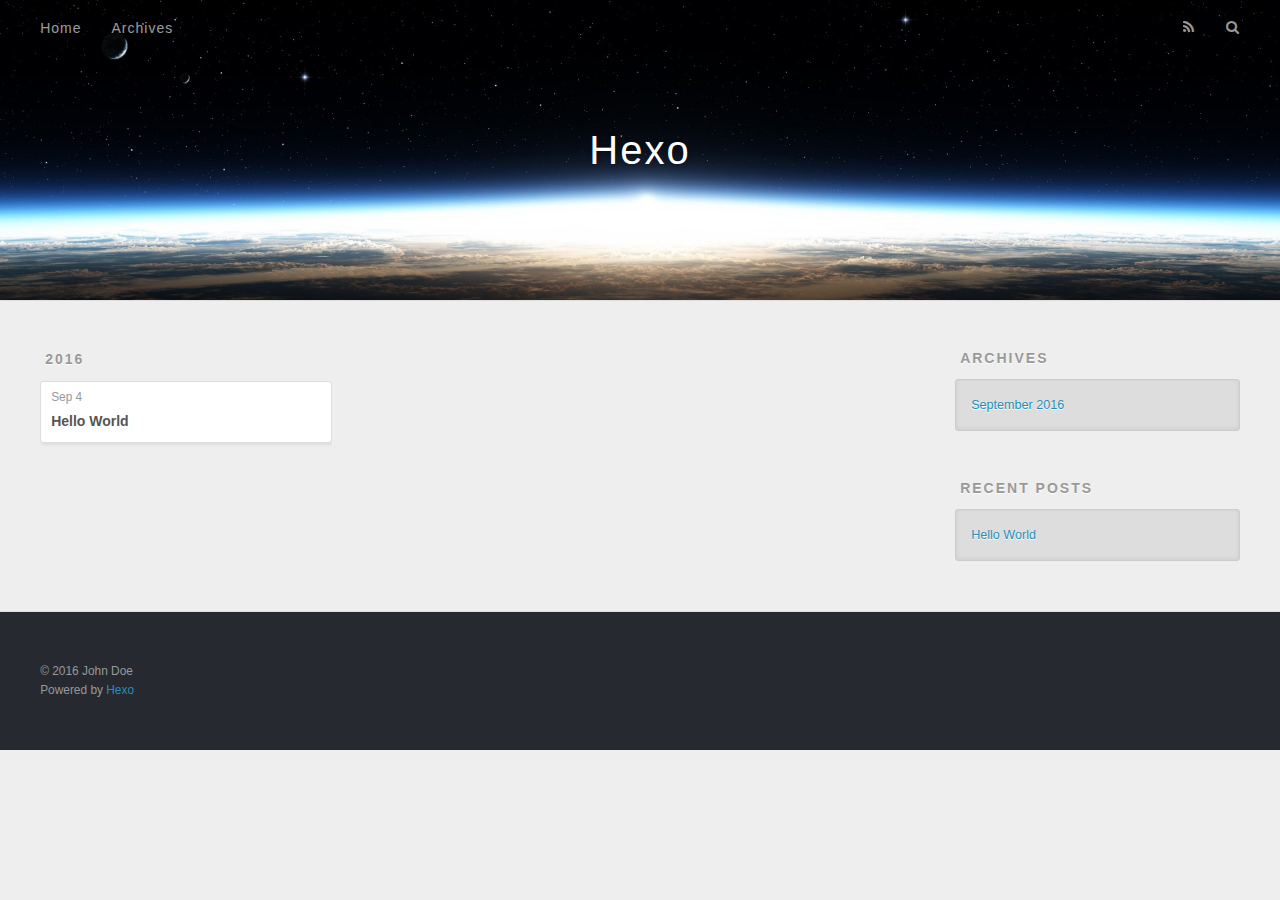
==== archives/index.html @ c8ca88b3 "Site updated: 2016-09-04 13:18:20" ====
<!DOCTYPE html>
<html>
<head>
  <meta charset="utf-8">
  
  <title>Archives | Hexo</title>
  <meta name="viewport" content="width=device-width, initial-scale=1, maximum-scale=1">
  <meta property="og:type" content="website">
<meta property="og:title" content="Hexo">
<meta property="og:url" content="http://yoursite.com/archives/index.html">
<meta property="og:site_name" content="Hexo">
<meta name="twitter:card" content="summary">
<meta name="twitter:title" content="Hexo">
  
    <link rel="alternate" href="/atom.xml" title="Hexo" type="application/atom+xml">
  
  
    <link rel="icon" href="/favicon.png">
  
  
    <link href="//fonts.googleapis.com/css?family=Source+Code+Pro" rel="stylesheet" type="text/css">
  
  <link rel="stylesheet" href="/css/style.css">
  

</head>

<body>
  <div id="container">
    <div id="wrap">
      <header id="header">
  <div id="banner"></div>
  <div id="header-outer" class="outer">
    <div id="header-title" class="inner">
      <h1 id="logo-wrap">
        <a href="/" id="logo">Hexo</a>
      </h1>
      
    </div>
    <div id="header-inner" class="inner">
      <nav id="main-nav">
        <a id="main-nav-toggle" class="nav-icon"></a>
        
          <a class="main-nav-link" href="/">Home</a>
        
          <a class="main-nav-link" href="/archives">Archives</a>
        
      </nav>
      <nav id="sub-nav">
        
          <a id="nav-rss-link" class="nav-icon" href="/atom.xml" title="RSS Feed"></a>
        
        <a id="nav-search-btn" class="nav-icon" title="Search"></a>
      </nav>
      <div id="search-form-wrap">
        <form action="//google.com/search" method="get" accept-charset="UTF-8" class="search-form"><input type="search" name="q" results="0" class="search-form-input" placeholder="Search"><button type="submit" class="search-form-submit">&#xF002;</button><input type="hidden" name="sitesearch" value="http://yoursite.com"></form>
      </div>
    </div>
  </div>
</header>
      <div class="outer">
        <section id="main">
  
  
    
    
      
      
      <section class="archives-wrap">
        <div class="archive-year-wrap">
          <a href="/archives/2016" class="archive-year">2016</a>
        </div>
        <div class="archives">
    
    <article class="archive-article archive-type-post">
  <div class="archive-article-inner">
    <header class="archive-article-header">
      <a href="/2016/09/04/hello-world/" class="archive-article-date">
  <time datetime="2016-09-04T05:14:56.037Z" itemprop="datePublished">Sep 4</time>
</a>
      
  
    <h1 itemprop="name">
      <a class="archive-article-title" href="/2016/09/04/hello-world/">Hello World</a>
    </h1>
  

    </header>
  </div>
</article>
  
  
    </div></section>
  

</section>
        
          <aside id="sidebar">
  
    

  
    

  
    
  
    
  <div class="widget-wrap">
    <h3 class="widget-title">Archives</h3>
    <div class="widget">
      <ul class="archive-list"><li class="archive-list-item"><a class="archive-list-link" href="/archives/2016/09/">September 2016</a></li></ul>
    </div>
  </div>


  
    
  <div class="widget-wrap">
    <h3 class="widget-title">Recent Posts</h3>
    <div class="widget">
      <ul>
        
          <li>
            <a href="/2016/09/04/hello-world/">Hello World</a>
          </li>
        
      </ul>
    </div>
  </div>

  
</aside>
        
      </div>
      <footer id="footer">
  
  <div class="outer">
    <div id="footer-info" class="inner">
      &copy; 2016 John Doe<br>
      Powered by <a href="http://hexo.io/" target="_blank">Hexo</a>
    </div>
  </div>
</footer>
    </div>
    <nav id="mobile-nav">
  
    <a href="/" class="mobile-nav-link">Home</a>
  
    <a href="/archives" class="mobile-nav-link">Archives</a>
  
</nav>
    

<script src="//ajax.googleapis.com/ajax/libs/jquery/2.0.3/jquery.min.js"></script>


  <link rel="stylesheet" href="/fancybox/jquery.fancybox.css">
  <script src="/fancybox/jquery.fancybox.pack.js"></script>


<script src="/js/script.js"></script>

  </div>
</body>
</html>
---- css/style.css ----
body {
  width: 100%;
}
body:before,
body:after {
  content: "";
  display: table;
}
body:after {
  clear: both;
}
html,
body,
div,
span,
applet,
object,
iframe,
h1,
h2,
h3,
h4,
h5,
h6,
p,
blockquote,
pre,
a,
abbr,
acronym,
address,
big,
cite,
code,
del,
dfn,
em,
img,
ins,
kbd,
q,
s,
samp,
small,
strike,
strong,
sub,
sup,
tt,
var,
dl,
dt,
dd,
ol,
ul,
li,
fieldset,
form,
label,
legend,
table,
caption,
tbody,
tfoot,
thead,
tr,
th,
td {
  margin: 0;
  padding: 0;
  border: 0;
  outline: 0;
  font-weight: inherit;
  font-style: inherit;
  font-family: inherit;
  font-size: 100%;
  vertical-align: baseline;
}
body {
  line-height: 1;
  color: #000;
  background: #fff;
}
ol,
ul {
  list-style: none;
}
table {
  border-collapse: separate;
  border-spacing: 0;
  vertical-align: middle;
}
caption,
th,
td {
  text-align: left;
  font-weight: normal;
  vertical-align: middle;
}
a img {
  border: none;
}
input,
button {
  margin: 0;
  padding: 0;
}
input::-moz-focus-inner,
button::-moz-focus-inner {
  border: 0;
  padding: 0;
}
@font-face {
  font-family: FontAwesome;
  font-style: normal;
  font-weight: normal;
  src: url("fonts/fontawesome-webfont.eot?v=#4.0.3");
  src: url("fonts/fontawesome-webfont.eot?#iefix&v=#4.0.3") format("embedded-opentype"), url("fonts/fontawesome-webfont.woff?v=#4.0.3") format("woff"), url("fonts/fontawesome-webfont.ttf?v=#4.0.3") format("truetype"), url("fonts/fontawesome-webfont.svg#fontawesomeregular?v=#4.0.3") format("svg");
}
html,
body,
#container {
  height: 100%;
}
body {
  background: #eee;
  font: 14px "Helvetica Neue", Helvetica, Arial, sans-serif;
  -webkit-text-size-adjust: 100%;
}
.outer {
  max-width: 1220px;
  margin: 0 auto;
  padding: 0 20px;
}
.outer:before,
.outer:after {
  content: "";
  display: table;
}
.outer:after {
  clear: both;
}
.inner {
  display: inline;
  float: left;
  width: 98.33333333333333%;
  margin: 0 0.833333333333333%;
}
.left,
.alignleft {
  float: left;
}
.right,
.alignright {
  float: right;
}
.clear {
  clear: both;
}
#container {
  position: relative;
}
.mobile-nav-on {
  overflow: hidden;
}
#wrap {
  height: 100%;
  width: 100%;
  position: absolute;
  top: 0;
  left: 0;
  -webkit-transition: 0.2s ease-out;
  -moz-transition: 0.2s ease-out;
  -ms-transition: 0.2s ease-out;
  transition: 0.2s ease-out;
  z-index: 1;
  background: #eee;
}
.mobile-nav-on #wrap {
  left: 280px;
}
@media screen and (min-width: 768px) {
  #main {
    display: inline;
    float: left;
    width: 73.33333333333333%;
    margin: 0 0.833333333333333%;
  }
}
.article-date,
.article-category-link,
.archive-year,
.widget-title {
  text-decoration: none;
  text-transform: uppercase;
  letter-spacing: 2px;
  color: #999;
  margin-bottom: 1em;
  margin-left: 5px;
  line-height: 1em;
  text-shadow: 0 1px #fff;
  font-weight: bold;
}
.article-inner,
.archive-article-inner {
  background: #fff;
  -webkit-box-shadow: 1px 2px 3px #ddd;
  box-shadow: 1px 2px 3px #ddd;
  border: 1px solid #ddd;
  border-radius: 3px;
}
.article-entry h1,
.widget h1 {
  font-size: 2em;
}
.article-entry h2,
.widget h2 {
  font-size: 1.5em;
}
.article-entry h3,
.widget h3 {
  font-size: 1.3em;
}
.article-entry h4,
.widget h4 {
  font-size: 1.2em;
}
.article-entry h5,
.widget h5 {
  font-size: 1em;
}
.article-entry h6,
.widget h6 {
  font-size: 1em;
  color: #999;
}
.article-entry hr,
.widget hr {
  border: 1px dashed #ddd;
}
.article-entry strong,
.widget strong {
  font-weight: bold;
}
.article-entry em,
.widget em,
.article-entry cite,
.widget cite {
  font-style: italic;
}
.article-entry sup,
.widget sup,
.article-entry sub,
.widget sub {
  font-size: 0.75em;
  line-height: 0;
  position: relative;
  vertical-align: baseline;
}
.article-entry sup,
.widget sup {
  top: -0.5em;
}
.article-entry sub,
.widget sub {
  bottom: -0.2em;
}
.article-entry small,
.widget small {
  font-size: 0.85em;
}
.article-entry acronym,
.widget acronym,
.article-entry abbr,
.widget abbr {
  border-bottom: 1px dotted;
}
.article-entry ul,
.widget ul,
.article-entry ol,
.widget ol,
.article-entry dl,
.widget dl {
  margin: 0 20px;
  line-height: 1.6em;
}
.article-entry ul ul,
.widget ul ul,
.article-entry ol ul,
.widget ol ul,
.article-entry ul ol,
.widget ul ol,
.article-entry ol ol,
.widget ol ol {
  margin-top: 0;
  margin-bottom: 0;
}
.article-entry ul,
.widget ul {
  list-style: disc;
}
.article-entry ol,
.widget ol {
  list-style: decimal;
}
.article-entry dt,
.widget dt {
  font-weight: bold;
}
#header {
  height: 300px;
  position: relative;
  border-bottom: 1px solid #ddd;
}
#header:before,
#header:after {
  content: "";
  position: absolute;
  left: 0;
  right: 0;
  height: 40px;
}
#header:before {
  top: 0;
  background: -webkit-linear-gradient(rgba(0,0,0,0.2), transparent);
  background: -moz-linear-gradient(rgba(0,0,0,0.2), transparent);
  background: -ms-linear-gradient(rgba(0,0,0,0.2), transparent);
  background: linear-gradient(rgba(0,0,0,0.2), transparent);
}
#header:after {
  bottom: 0;
  background: -webkit-linear-gradient(transparent, rgba(0,0,0,0.2));
  background: -moz-linear-gradient(transparent, rgba(0,0,0,0.2));
  background: -ms-linear-gradient(transparent, rgba(0,0,0,0.2));
  background: linear-gradient(transparent, rgba(0,0,0,0.2));
}
#header-outer {
  height: 100%;
  position: relative;
}
#header-inner {
  position: relative;
  overflow: hidden;
}
#banner {
  position: absolute;
  top: 0;
  left: 0;
  width: 100%;
  height: 100%;
  background: url("images/banner.jpg") center #000;
  -webkit-background-size: cover;
  -moz-background-size: cover;
  background-size: cover;
  z-index: -1;
}
#header-title {
  text-align: center;
  height: 40px;
  position: absolute;
  top: 50%;
  left: 0;
  margin-top: -20px;
}
#logo,
#subtitle {
  text-decoration: none;
  color: #fff;
  font-weight: 300;
  text-shadow: 0 1px 4px rgba(0,0,0,0.3);
}
#logo {
  font-size: 40px;
  line-height: 40px;
  letter-spacing: 2px;
}
#subtitle {
  font-size: 16px;
  line-height: 16px;
  letter-spacing: 1px;
}
#subtitle-wrap {
  margin-top: 16px;
}
#main-nav {
  float: left;
  margin-left: -15px;
}
.nav-icon,
.main-nav-link {
  float: left;
  color: #fff;
  opacity: 0.6;
  text-decoration: none;
  text-shadow: 0 1px rgba(0,0,0,0.2);
  -webkit-transition: opacity 0.2s;
  -moz-transition: opacity 0.2s;
  -ms-transition: opacity 0.2s;
  transition: opacity 0.2s;
  display: block;
  padding: 20px 15px;
}
.nav-icon:hover,
.main-nav-link:hover {
  opacity: 1;
}
.nav-icon {
  font-family: FontAwesome;
  text-align: center;
  font-size: 14px;
  width: 14px;
  height: 14px;
  padding: 20px 15px;
  position: relative;
  cursor: pointer;
}
.main-nav-link {
  font-weight: 300;
  letter-spacing: 1px;
}
@media screen and (max-width: 479px) {
  .main-nav-link {
    display: none;
  }
}
#main-nav-toggle {
  display: none;
}
#main-nav-toggle:before {
  content: "\f0c9";
}
@media screen and (max-width: 479px) {
  #main-nav-toggle {
    display: block;
  }
}
#sub-nav {
  float: right;
  margin-right: -15px;
}
#nav-rss-link:before {
  content: "\f09e";
}
#nav-search-btn:before {
  content: "\f002";
}
#search-form-wrap {
  position: absolute;
  top: 15px;
  width: 150px;
  height: 30px;
  right: -150px;
  opacity: 0;
  -webkit-transition: 0.2s ease-out;
  -moz-transition: 0.2s ease-out;
  -ms-transition: 0.2s ease-out;
  transition: 0.2s ease-out;
}
#search-form-wrap.on {
  opacity: 1;
  right: 0;
}
@media screen and (max-width: 479px) {
  #search-form-wrap {
    width: 100%;
    right: -100%;
  }
}
.search-form {
  position: absolute;
  top: 0;
  left: 0;
  right: 0;
  background: #fff;
  padding: 5px 15px;
  border-radius: 15px;
  -webkit-box-shadow: 0 0 10px rgba(0,0,0,0.3);
  box-shadow: 0 0 10px rgba(0,0,0,0.3);
}
.search-form-input {
  border: none;
  background: none;
  color: #555;
  width: 100%;
  font: 13px "Helvetica Neue", Helvetica, Arial, sans-serif;
  outline: none;
}
.search-form-input::-webkit-search-results-decoration,
.search-form-input::-webkit-search-cancel-button {
  -webkit-appearance: none;
}
.search-form-submit {
  position: absolute;
  top: 50%;
  right: 10px;
  margin-top: -7px;
  font: 13px FontAwesome;
  border: none;
  background: none;
  color: #bbb;
  cursor: pointer;
}
.search-form-submit:hover,
.search-form-submit:focus {
  color: #777;
}
.article {
  margin: 50px 0;
}
.article-inner {
  overflow: hidden;
}
.article-meta:before,
.article-meta:after {
  content: "";
  display: table;
}
.article-meta:after {
  clear: both;
}
.article-date {
  float: left;
}
.article-category {
  float: left;
  line-height: 1em;
  color: #ccc;
  text-shadow: 0 1px #fff;
  margin-left: 8px;
}
.article-category:before {
  content: "\2022";
}
.article-category-link {
  margin: 0 12px 1em;
}
.article-header {
  padding: 20px 20px 0;
}
.article-title {
  text-decoration: none;
  font-size: 2em;
  font-weight: bold;
  color: #555;
  line-height: 1.1em;
  -webkit-transition: color 0.2s;
  -moz-transition: color 0.2s;
  -ms-transition: color 0.2s;
  transition: color 0.2s;
}
a.article-title:hover {
  color: #258fb8;
}
.article-entry {
  color: #555;
  padding: 0 20px;
}
.article-entry:before,
.article-entry:after {
  content: "";
  display: table;
}
.article-entry:after {
  clear: both;
}
.article-entry p,
.article-entry table {
  line-height: 1.6em;
  margin: 1.6em 0;
}
.article-entry h1,
.article-entry h2,
.article-entry h3,
.article-entry h4,
.article-entry h5,
.article-entry h6 {
  font-weight: bold;
}
.article-entry h1,
.article-entry h2,
.article-entry h3,
.article-entry h4,
.article-entry h5,
.article-entry h6 {
  line-height: 1.1em;
  margin: 1.1em 0;
}
.article-entry a {
  color: #258fb8;
  text-decoration: none;
}
.article-entry a:hover {
  text-decoration: underline;
}
.article-entry ul,
.article-entry ol,
.article-entry dl {
  margin-top: 1.6em;
  margin-bottom: 1.6em;
}
.article-entry img,
.article-entry video {
  max-width: 100%;
  height: auto;
  display: block;
  margin: auto;
}
.article-entry iframe {
  border: none;
}
.article-entry table {
  width: 100%;
  border-collapse: collapse;
  border-spacing: 0;
}
.article-entry th {
  font-weight: bold;
  border-bottom: 3px solid #ddd;
  padding-bottom: 0.5em;
}
.article-entry td {
  border-bottom: 1px solid #ddd;
  padding: 10px 0;
}
.article-entry blockquote {
  font-family: Georgia, "Times New Roman", serif;
  font-size: 1.4em;
  margin: 1.6em 20px;
  text-align: center;
}
.article-entry blockquote footer {
  font-size: 14px;
  margin: 1.6em 0;
  font-family: "Helvetica Neue", Helvetica, Arial, sans-serif;
}
.article-entry blockquote footer cite:before {
  content: "—";
  padding: 0 0.5em;
}
.article-entry .pullquote {
  text-align: left;
  width: 45%;
  margin: 0;
}
.article-entry .pullquote.left {
  margin-left: 0.5em;
  margin-right: 1em;
}
.article-entry .pullquote.right {
  margin-right: 0.5em;
  margin-left: 1em;
}
.article-entry .caption {
  color: #999;
  display: block;
  font-size: 0.9em;
  margin-top: 0.5em;
  position: relative;
  text-align: center;
}
.article-entry .video-container {
  position: relative;
  padding-top: 56.25%;
  height: 0;
  overflow: hidden;
}
.article-entry .video-container iframe,
.article-entry .video-container object,
.article-entry .video-container embed {
  position: absolute;
  top: 0;
  left: 0;
  width: 100%;
  height: 100%;
  margin-top: 0;
}
.article-more-link a {
  display: inline-block;
  line-height: 1em;
  padding: 6px 15px;
  border-radius: 15px;
  background: #eee;
  color: #999;
  text-shadow: 0 1px #fff;
  text-decoration: none;
}
.article-more-link a:hover {
  background: #258fb8;
  color: #fff;
  text-decoration: none;
  text-shadow: 0 1px #1e7293;
}
.article-footer {
  font-size: 0.85em;
  line-height: 1.6em;
  border-top: 1px solid #ddd;
  padding-top: 1.6em;
  margin: 0 20px 20px;
}
.article-footer:before,
.article-footer:after {
  content: "";
  display: table;
}
.article-footer:after {
  clear: both;
}
.article-footer a {
  color: #999;
  text-decoration: none;
}
.article-footer a:hover {
  color: #555;
}
.article-tag-list-item {
  float: left;
  margin-right: 10px;
}
.article-tag-list-link:before {
  content: "#";
}
.article-comment-link {
  float: right;
}
.article-comment-link:before {
  content: "\f075";
  font-family: FontAwesome;
  padding-right: 8px;
}
.article-share-link {
  cursor: pointer;
  float: right;
  margin-left: 20px;
}
.article-share-link:before {
  content: "\f064";
  font-family: FontAwesome;
  padding-right: 6px;
}
#article-nav {
  position: relative;
}
#article-nav:before,
#article-nav:after {
  content: "";
  display: table;
}
#article-nav:after {
  clear: both;
}
@media screen and (min-width: 768px) {
  #article-nav {
    margin: 50px 0;
  }
  #article-nav:before {
    width: 8px;
    height: 8px;
    position: absolute;
    top: 50%;
    left: 50%;
    margin-top: -4px;
    margin-left: -4px;
    content: "";
    border-radius: 50%;
    background: #ddd;
    -webkit-box-shadow: 0 1px 2px #fff;
    box-shadow: 0 1px 2px #fff;
  }
}
.article-nav-link-wrap {
  text-decoration: none;
  text-shadow: 0 1px #fff;
  color: #999;
  -webkit-box-sizing: border-box;
  -moz-box-sizing: border-box;
  box-sizing: border-box;
  margin-top: 50px;
  text-align: center;
  display: block;
}
.article-nav-link-wrap:hover {
  color: #555;
}
@media screen and (min-width: 768px) {
  .article-nav-link-wrap {
    width: 50%;
    margin-top: 0;
  }
}
@media screen and (min-width: 768px) {
  #article-nav-newer {
    float: left;
    text-align: right;
    padding-right: 20px;
  }
}
@media screen and (min-width: 768px) {
  #article-nav-older {
    float: right;
    text-align: left;
    padding-left: 20px;
  }
}
.article-nav-caption {
  text-transform: uppercase;
  letter-spacing: 2px;
  color: #ddd;
  line-height: 1em;
  font-weight: bold;
}
#article-nav-newer .article-nav-caption {
  margin-right: -2px;
}
.article-nav-title {
  font-size: 0.85em;
  line-height: 1.6em;
  margin-top: 0.5em;
}
.article-share-box {
  position: absolute;
  display: none;
  background: #fff;
  -webkit-box-shadow: 1px 2px 10px rgba(0,0,0,0.2);
  box-shadow: 1px 2px 10px rgba(0,0,0,0.2);
  border-radius: 3px;
  margin-left: -145px;
  overflow: hidden;
  z-index: 1;
}
.article-share-box.on {
  display: block;
}
.article-share-input {
  width: 100%;
  background: none;
  -webkit-box-sizing: border-box;
  -moz-box-sizing: border-box;
  box-sizing: border-box;
  font: 14px "Helvetica Neue", Helvetica, Arial, sans-serif;
  padding: 0 15px;
  color: #555;
  outline: none;
  border: 1px solid #ddd;
  border-radius: 3px 3px 0 0;
  height: 36px;
  line-height: 36px;
}
.article-share-links {
  background: #eee;
}
.article-share-links:before,
.article-share-links:after {
  content: "";
  display: table;
}
.article-share-links:after {
  clear: both;
}
.article-share-twitter,
.article-share-facebook,
.article-share-pinterest,
.article-share-google {
  width: 50px;
  height: 36px;
  display: block;
  float: left;
  position: relative;
  color: #999;
  text-shadow: 0 1px #fff;
}
.article-share-twitter:before,
.article-share-facebook:before,
.article-share-pinterest:before,
.article-share-google:before {
  font-size: 20px;
  font-family: FontAwesome;
  width: 20px;
  height: 20px;
  position: absolute;
  top: 50%;
  left: 50%;
  margin-top: -10px;
  margin-left: -10px;
  text-align: center;
}
.article-share-twitter:hover,
.article-share-facebook:hover,
.article-share-pinterest:hover,
.article-share-google:hover {
  color: #fff;
}
.article-share-twitter:before {
  content: "\f099";
}
.article-share-twitter:hover {
  background: #00aced;
  text-shadow: 0 1px #008abe;
}
.article-share-facebook:before {
  content: "\f09a";
}
.article-share-facebook:hover {
  background: #3b5998;
  text-shadow: 0 1px #2f477a;
}
.article-share-pinterest:before {
  content: "\f0d2";
}
.article-share-pinterest:hover {
  background: #cb2027;
  text-shadow: 0 1px #a21a1f;
}
.article-share-google:before {
  content: "\f0d5";
}
.article-share-google:hover {
  background: #dd4b39;
  text-shadow: 0 1px #be3221;
}
.article-gallery {
  background: #000;
  position: relative;
}
.article-gallery-photos {
  position: relative;
  overflow: hidden;
}
.article-gallery-img {
  display: none;
  max-width: 100%;
}
.article-gallery-img:first-child {
  display: block;
}
.article-gallery-img.loaded {
  position: absolute;
  display: block;
}
.article-gallery-img img {
  display: block;
  max-width: 100%;
  margin: 0 auto;
}
#comments {
  background: #fff;
  -webkit-box-shadow: 1px 2px 3px #ddd;
  box-shadow: 1px 2px 3px #ddd;
  padding: 20px;
  border: 1px solid #ddd;
  border-radius: 3px;
  margin: 50px 0;
}
#comments a {
  color: #258fb8;
}
.archives-wrap {
  margin: 50px 0;
}
.archives:before,
.archives:after {
  content: "";
  display: table;
}
.archives:after {
  clear: both;
}
.archive-year-wrap {
  margin-bottom: 1em;
}
.archives {
  -webkit-column-gap: 10px;
  -moz-column-gap: 10px;
  column-gap: 10px;
}
@media screen and (min-width: 480px) and (max-width: 767px) {
  .archives {
    -webkit-column-count: 2;
    -moz-column-count: 2;
    column-count: 2;
  }
}
@media screen and (min-width: 768px) {
  .archives {
    -webkit-column-count: 3;
    -moz-column-count: 3;
    column-count: 3;
  }
}
.archive-article {
  -webkit-column-break-inside: avoid;
  page-break-inside: avoid;
  overflow: hidden;
  break-inside: avoid-column;
}
.archive-article-inner {
  padding: 10px;
  margin-bottom: 15px;
}
.archive-article-title {
  text-decoration: none;
  font-weight: bold;
  color: #555;
  -webkit-transition: color 0.2s;
  -moz-transition: color 0.2s;
  -ms-transition: color 0.2s;
  transition: color 0.2s;
  line-height: 1.6em;
}
.archive-article-title:hover {
  color: #258fb8;
}
.archive-article-footer {
  margin-top: 1em;
}
.archive-article-date {
  color: #999;
  text-decoration: none;
  font-size: 0.85em;
  line-height: 1em;
  margin-bottom: 0.5em;
  display: block;
}
#page-nav {
  margin: 50px auto;
  background: #fff;
  -webkit-box-shadow: 1px 2px 3px #ddd;
  box-shadow: 1px 2px 3px #ddd;
  border: 1px solid #ddd;
  border-radius: 3px;
  text-align: center;
  color: #999;
  overflow: hidden;
}
#page-nav:before,
#page-nav:after {
  content: "";
  display: table;
}
#page-nav:after {
  clear: both;
}
#page-nav a,
#page-nav span {
  padding: 10px 20px;
  line-height: 1;
  height: 2ex;
}
#page-nav a {
  color: #999;
  text-decoration: none;
}
#page-nav a:hover {
  background: #999;
  color: #fff;
}
#page-nav .prev {
  float: left;
}
#page-nav .next {
  float: right;
}
#page-nav .page-number {
  display: inline-block;
}
@media screen and (max-width: 479px) {
  #page-nav .page-number {
    display: none;
  }
}
#page-nav .current {
  color: #555;
  font-weight: bold;
}
#page-nav .space {
  color: #ddd;
}
#footer {
  background: #262a30;
  padding: 50px 0;
  border-top: 1px solid #ddd;
  color: #999;
}
#footer a {
  color: #258fb8;
  text-decoration: none;
}
#footer a:hover {
  text-decoration: underline;
}
#footer-info {
  line-height: 1.6em;
  font-size: 0.85em;
}
.article-entry pre,
.article-entry .highlight {
  background: #2d2d2d;
  margin: 0 -20px;
  padding: 15px 20px;
  border-style: solid;
  border-color: #ddd;
  border-width: 1px 0;
  overflow: auto;
  color: #ccc;
  line-height: 22.400000000000002px;
}
.article-entry .highlight .gutter pre,
.article-entry .gist .gist-file .gist-data .line-numbers {
  color: #666;
  font-size: 0.85em;
}
.article-entry pre,
.article-entry code {
  font-family: "Source Code Pro", Consolas, Monaco, Menlo, Consolas, monospace;
}
.article-entry code {
  background: #eee;
  text-shadow: 0 1px #fff;
  padding: 0 0.3em;
}
.article-entry pre code {
  background: none;
  text-shadow: none;
  padding: 0;
}
.article-entry .highlight pre {
  border: none;
  margin: 0;
  padding: 0;
}
.article-entry .highlight table {
  margin: 0;
  width: auto;
}
.article-entry .highlight td {
  border: none;
  padding: 0;
}
.article-entry .highlight figcaption {
  font-size: 0.85em;
  color: #999;
  line-height: 1em;
  margin-bottom: 1em;
}
.article-entry .highlight figcaption:before,
.article-entry .highlight figcaption:after {
  content: "";
  display: table;
}
.article-entry .highlight figcaption:after {
  clear: both;
}
.article-entry .highlight figcaption a {
  float: right;
}
.article-entry .highlight .gutter pre {
  text-align: right;
  padding-right: 20px;
}
.article-entry .highlight .line {
  height: 22.400000000000002px;
}
.article-entry .highlight .line.marked {
  background: #515151;
}
.article-entry .gist {
  margin: 0 -20px;
  border-style: solid;
  border-color: #ddd;
  border-width: 1px 0;
  background: #2d2d2d;
  padding: 15px 20px 15px 0;
}
.article-entry .gist .gist-file {
  border: none;
  font-family: "Source Code Pro", Consolas, Monaco, Menlo, Consolas, monospace;
  margin: 0;
}
.article-entry .gist .gist-file .gist-data {
  background: none;
  border: none;
}
.article-entry .gist .gist-file .gist-data .line-numbers {
  background: none;
  border: none;
  padding: 0 20px 0 0;
}
.article-entry .gist .gist-file .gist-data .line-data {
  padding: 0 !important;
}
.article-entry .gist .gist-file .highlight {
  margin: 0;
  padding: 0;
  border: none;
}
.article-entry .gist .gist-file .gist-meta {
  background: #2d2d2d;
  color: #999;
  font: 0.85em "Helvetica Neue", Helvetica, Arial, sans-serif;
  text-shadow: 0 0;
  padding: 0;
  margin-top: 1em;
  margin-left: 20px;
}
.article-entry .gist .gist-file .gist-meta a {
  color: #258fb8;
  font-weight: normal;
}
.article-entry .gist .gist-file .gist-meta a:hover {
  text-decoration: underline;
}
pre .comment,
pre .title {
  color: #999;
}
pre .variable,
pre .attribute,
pre .tag,
pre .regexp,
pre .ruby .constant,
pre .xml .tag .title,
pre .xml .pi,
pre .xml .doctype,
pre .html .doctype,
pre .css .id,
pre .css .class,
pre .css .pseudo {
  color: #f2777a;
}
pre .number,
pre .preprocessor,
pre .built_in,
pre .literal,
pre .params,
pre .constant {
  color: #f99157;
}
pre .class,
pre .ruby .class .title,
pre .css .rules .attribute {
  color: #9c9;
}
pre .string,
pre .value,
pre .inheritance,
pre .header,
pre .ruby .symbol,
pre .xml .cdata {
  color: #9c9;
}
pre .css .hexcolor {
  color: #6cc;
}
pre .function,
pre .python .decorator,
pre .python .title,
pre .ruby .function .title,
pre .ruby .title .keyword,
pre .perl .sub,
pre .javascript .title,
pre .coffeescript .title {
  color: #69c;
}
pre .keyword,
pre .javascript .function {
  color: #c9c;
}
@media screen and (max-width: 479px) {
  #mobile-nav {
    position: absolute;
    top: 0;
    left: 0;
    width: 280px;
    height: 100%;
    background: #191919;
    border-right: 1px solid #fff;
  }
}
@media screen and (max-width: 479px) {
  .mobile-nav-link {
    display: block;
    color: #999;
    text-decoration: none;
    padding: 15px 20px;
    font-weight: bold;
  }
  .mobile-nav-link:hover {
    color: #fff;
  }
}
@media screen and (min-width: 768px) {
  #sidebar {
    display: inline;
    float: left;
    width: 23.333333333333332%;
    margin: 0 0.833333333333333%;
  }
}
.widget-wrap {
  margin: 50px 0;
}
.widget {
  color: #777;
  text-shadow: 0 1px #fff;
  background: #ddd;
  -webkit-box-shadow: 0 -1px 4px #ccc inset;
  box-shadow: 0 -1px 4px #ccc inset;
  border: 1px solid #ccc;
  padding: 15px;
  border-radius: 3px;
}
.widget a {
  color: #258fb8;
  text-decoration: none;
}
.widget a:hover {
  text-decoration: underline;
}
.widget ul ul,
.widget ol ul,
.widget dl ul,
.widget ul ol,
.widget ol ol,
.widget dl ol,
.widget ul dl,
.widget ol dl,
.widget dl dl {
  margin-left: 15px;
  list-style: disc;
}
.widget {
  line-height: 1.6em;
  word-wrap: break-word;
  font-size: 0.9em;
}
.widget ul,
.widget ol {
  list-style: none;
  margin: 0;
}
.widget ul ul,
.widget ol ul,
.widget ul ol,
.widget ol ol {
  margin: 0 20px;
}
.widget ul ul,
.widget ol ul {
  list-style: disc;
}
.widget ul ol,
.widget ol ol {
  list-style: decimal;
}
.category-list-count,
.tag-list-count,
.archive-list-count {
  padding-left: 5px;
  color: #999;
  font-size: 0.85em;
}
.category-list-count:before,
.tag-list-count:before,
.archive-list-count:before {
  content: "(";
}
.category-list-count:after,
.tag-list-count:after,
.archive-list-count:after {
  content: ")";
}
.tagcloud a {
  margin-right: 5px;
  display: inline-block;
}
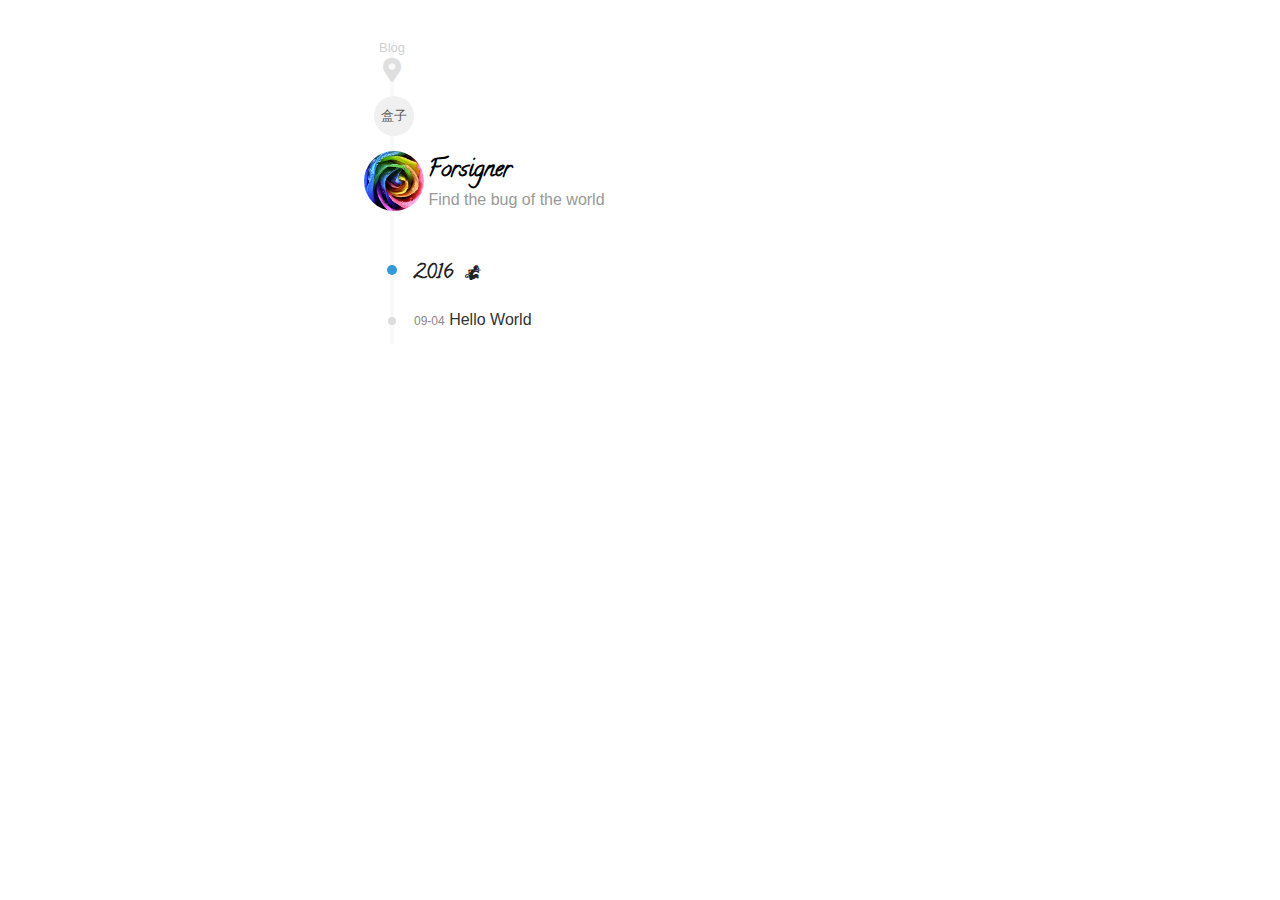
==== commit a91f669d: "Site updated: 2016-09-04 13:21:09" ====
--- a/archives/index.html
+++ b/archives/index.html
@@ -1,166 +1,324 @@
 <!DOCTYPE html>
-<html>
+
+
+  <html class="light page-archives">
+
+
 <head>
   <meta charset="utf-8">
   
   <title>Archives | Hexo</title>
+
   <meta name="viewport" content="width=device-width, initial-scale=1, maximum-scale=1">
+
+  
+    <meta name="keywords" content="forsigner,前端,设计,Hexo主题,前端开发,用户体验,设计,frontend,design,nodejs,JavaScript" />
+  
+
   <meta property="og:type" content="website">
 <meta property="og:title" content="Hexo">
 <meta property="og:url" content="http://yoursite.com/archives/index.html">
 <meta property="og:site_name" content="Hexo">
 <meta name="twitter:card" content="summary">
 <meta name="twitter:title" content="Hexo">
-  
-    <link rel="alternate" href="/atom.xml" title="Hexo" type="application/atom+xml">
-  
-  
-    <link rel="icon" href="/favicon.png">
-  
-  
-    <link href="//fonts.googleapis.com/css?family=Source+Code+Pro" rel="stylesheet" type="text/css">
-  
-  <link rel="stylesheet" href="/css/style.css">
-  
+
+  
+
+  
+    <link rel="icon" href="/favicon.ico">
+  
+
+  <link href="/css/styles.css?v=028c63b1" rel="stylesheet">
+
+
+  
+    <link rel="stylesheet" href="/css/personal-style.css">
+  
+
+  
+
+  
+  <script type="text/javascript">
+    var _hmt = _hmt || [];
+    (function() {
+      var hm = document.createElement("script");
+      hm.src = "//hm.baidu.com/hm.js?57e94d016e201fba3603a8a2b0263af0";
+      var s = document.getElementsByTagName("script")[0];
+      s.parentNode.insertBefore(hm, s);
+    })();
+  </script>
+
 
 </head>
 
 <body>
-  <div id="container">
-    <div id="wrap">
-      <header id="header">
-  <div id="banner"></div>
-  <div id="header-outer" class="outer">
-    <div id="header-title" class="inner">
-      <h1 id="logo-wrap">
-        <a href="/" id="logo">Hexo</a>
-      </h1>
-      
+
+
+  
+    <span id="toolbox-mobile" class="toolbox-mobile">盒子</span>
+  
+
+  <div class="content content-archive">
+  <div class="page-header">
+
+  
+    <div class="breadcrumb">
+      <div class="location">Blog</div>
+      <i class="icon-location"></i>
     </div>
-    <div id="header-inner" class="inner">
-      <nav id="main-nav">
-        <a id="main-nav-toggle" class="nav-icon"></a>
-        
-          <a class="main-nav-link" href="/">Home</a>
-        
-          <a class="main-nav-link" href="/archives">Archives</a>
-        
-      </nav>
-      <nav id="sub-nav">
-        
-          <a id="nav-rss-link" class="nav-icon" href="/atom.xml" title="RSS Feed"></a>
-        
-        <a id="nav-search-btn" class="nav-icon" title="Search"></a>
-      </nav>
-      <div id="search-form-wrap">
-        <form action="//google.com/search" method="get" accept-charset="UTF-8" class="search-form"><input type="search" name="q" results="0" class="search-form-input" placeholder="Search"><button type="submit" class="search-form-submit">&#xF002;</button><input type="hidden" name="sitesearch" value="http://yoursite.com"></form>
+  
+
+  
+  <div class="toolbox">
+    <a class="toolbox-entry" href="/">
+      <span class="toolbox-entry-text">盒子</span>
+      <i class="icon-angle-down"></i>
+      <i class="icon-home"></i>
+    </a>
+    <ul class="list-toolbox">
+      
+        <li class="item-toolbox">
+          <a
+            class="CIRCLE"
+            href="/archives/"
+            target="_self"
+            >
+            博客
+          </a>
+        </li>
+      
+        <li class="item-toolbox">
+          <a
+            class="CIRCLE"
+            href="/category/"
+            target="_self"
+            >
+            分类
+          </a>
+        </li>
+      
+        <li class="item-toolbox">
+          <a
+            class="CIRCLE"
+            href="/tag/"
+            target="_self"
+            >
+            标签
+          </a>
+        </li>
+      
+        <li class="item-toolbox">
+          <a
+            class="CIRCLE"
+            href="/link/"
+            target="_self"
+            >
+            友链
+          </a>
+        </li>
+      
+        <li class="item-toolbox">
+          <a
+            class="CIRCLE"
+            href="/about/"
+            target="_self"
+            >
+            关于
+          </a>
+        </li>
+      
+        <li class="item-toolbox">
+          <a
+            class="CIRCLE"
+            href="/atom.xml"
+            target="_blank"
+            >
+            RSS
+          </a>
+        </li>
+      
+        <li class="item-toolbox">
+          <a
+            class="CIRCLE"
+            href="/search/"
+            target="_self"
+            >
+            搜索
+          </a>
+        </li>
+      
+    </ul>
+  </div>
+
+
+
+  <div class="box-blog-info">
+    <a class="avatar" href="/">
+      <img src="/images/avatar.jpg" alt="" />
+    </a>
+    <div class="info">
+      <h3 class="name" style="font-family: calligraffittiregular">
+        Forsigner
+      </h3>
+      <div class="slogan">
+        Find the bug of the world
       </div>
     </div>
   </div>
-</header>
-      <div class="outer">
-        <section id="main">
-  
-  
+
+</div>
+
+
+  <div class="post-list-box archive-body">
+    <ul class="list-post">  <li class="item-year item item-title item-title-1">
+    <a href="/archives/2016" class="text-year">
+      2016
+      <i class="icon-hou"></i>
+      
+    </a>
+  </li>
+<li class="item-post item">
+  <span class="post-date">09-04</span>
+
+  
+  <a class="post-title" href="/2016/09/04/hello-world/">Hello World</a>
+
+
+</li>
+</ul>
+  </div>
+
+  <div class="archive-footer">
     
-    
-      
-      
-      <section class="archives-wrap">
-        <div class="archive-year-wrap">
-          <a href="/archives/2016" class="archive-year">2016</a>
-        </div>
-        <div class="archives">
-    
-    <article class="archive-article archive-type-post">
-  <div class="archive-article-inner">
-    <header class="archive-article-header">
-      <a href="/2016/09/04/hello-world/" class="archive-article-date">
-  <time datetime="2016-09-04T05:14:56.037Z" itemprop="datePublished">Sep 4</time>
-</a>
-      
-  
-    <h1 itemprop="name">
-      <a class="archive-article-title" href="/2016/09/04/hello-world/">Hello World</a>
-    </h1>
-  
-
-    </header>
-  </div>
-</article>
-  
-  
-    </div></section>
-  
-
-</section>
-        
-          <aside id="sidebar">
-  
-    
-
-  
-    
-
-  
-    
-  
-    
-  <div class="widget-wrap">
-    <h3 class="widget-title">Archives</h3>
-    <div class="widget">
-      <ul class="archive-list"><li class="archive-list-item"><a class="archive-list-link" href="/archives/2016/09/">September 2016</a></li></ul>
+
+  </div>
+</div>
+
+
+
+
+
+
+
+  <div class="modal" id="modal">
+  <span id="cover" class="cover hide"></span>
+  <div id="modal-dialog" class="modal-dialog hide-dialog">
+    <div class="modal-header">
+      <span id="close" class="btn-close">Close</span>
     </div>
-  </div>
-
-
-  
-    
-  <div class="widget-wrap">
-    <h3 class="widget-title">Recent Posts</h3>
-    <div class="widget">
-      <ul>
-        
-          <li>
-            <a href="/2016/09/04/hello-world/">Hello World</a>
+    <hr>
+    <div class="modal-body">
+      <ul class="list-toolbox">
+        
+          <li class="item-toolbox">
+            <a
+              class="CIRCLE"
+              href="/archives/"
+              target="_self"
+              >
+              博客
+            </a>
+          </li>
+        
+          <li class="item-toolbox">
+            <a
+              class="CIRCLE"
+              href="/category/"
+              target="_self"
+              >
+              分类
+            </a>
+          </li>
+        
+          <li class="item-toolbox">
+            <a
+              class="CIRCLE"
+              href="/tag/"
+              target="_self"
+              >
+              标签
+            </a>
+          </li>
+        
+          <li class="item-toolbox">
+            <a
+              class="CIRCLE"
+              href="/link/"
+              target="_self"
+              >
+              友链
+            </a>
+          </li>
+        
+          <li class="item-toolbox">
+            <a
+              class="CIRCLE"
+              href="/about/"
+              target="_self"
+              >
+              关于
+            </a>
+          </li>
+        
+          <li class="item-toolbox">
+            <a
+              class="CIRCLE"
+              href="/atom.xml"
+              target="_blank"
+              >
+              RSS
+            </a>
+          </li>
+        
+          <li class="item-toolbox">
+            <a
+              class="CIRCLE"
+              href="/search/"
+              target="_self"
+              >
+              搜索
+            </a>
           </li>
         
       </ul>
+
     </div>
   </div>
-
-  
-</aside>
-        
-      </div>
-      <footer id="footer">
-  
-  <div class="outer">
-    <div id="footer-info" class="inner">
-      &copy; 2016 John Doe<br>
-      Powered by <a href="http://hexo.io/" target="_blank">Hexo</a>
-    </div>
-  </div>
-</footer>
-    </div>
-    <nav id="mobile-nav">
-  
-    <a href="/" class="mobile-nav-link">Home</a>
-  
-    <a href="/archives" class="mobile-nav-link">Archives</a>
-  
-</nav>
-    
-
-<script src="//ajax.googleapis.com/ajax/libs/jquery/2.0.3/jquery.min.js"></script>
-
-
-  <link rel="stylesheet" href="/fancybox/jquery.fancybox.css">
-  <script src="/fancybox/jquery.fancybox.pack.js"></script>
-
-
-<script src="/js/script.js"></script>
-
-  </div>
+</div>
+
+
+
+  
+
+  <script type="text/javascript">
+  function loadScript(url, callback) {
+    var script = document.createElement('script')
+    script.type = 'text/javascript';
+
+    if (script.readyState) { //IE
+      script.onreadystatechange = function() {
+        if (script.readyState == 'loaded' ||
+          script.readyState == 'complete') {
+          script.onreadystatechange = null;
+          callback();
+        }
+      };
+    } else { //Others
+      script.onload = function() {
+        callback();
+      };
+    }
+
+    script.src = url;
+    document.getElementsByTagName('head')[0].appendChild(script);
+  }
+
+  window.onload = function() {
+    loadScript('/js/bundle.js?235683', function() {
+      // load success
+    });
+  }
+</script>
+
 </body>
-</html>+</html>
--- a/css/styles.css
+++ b/css/styles.css
@@ -0,0 +1,3 @@
+@-webkit-keyframes fadeInFromNone{0%{display:none;opacity:0}1%{display:block;opacity:0}100%{display:block;opacity:1}}@keyframes fadeInFromNone{0%{display:none;opacity:0}1%{display:block;opacity:0}100%{display:block;opacity:1}}@-webkit-keyframes scaleIn{0%{-webkit-transform:scale(0);transform:scale(0);opacity:0}100%{-webkit-transform:scale(0);transform:scale(0);opacity:1}}@keyframes scaleIn{0%{-webkit-transform:scale(0);transform:scale(0);opacity:0}100%{-webkit-transform:scale(0);transform:scale(0);opacity:1}}@-webkit-keyframes zoomIn{0%{-webkit-transform:scale3d(0, 0, 0);transform:scale3d(0, 0, 0);opacity:0}50%{opacity:1}}@keyframes zoomIn{0%{-webkit-transform:scale3d(0, 0, 0);transform:scale3d(0, 0, 0);opacity:0}50%{opacity:1}}@-webkit-keyframes fadeIn{from{opacity:0}to{opacity:1}}@keyframes fadeIn{from{opacity:0}to{opacity:1}}@font-face{font-family:'fontello';src:url("/fonts/fontello.eot?58336539");src:url("/fonts/fontello.eot?58336539#iefix") format("embedded-opentype"),url("/fonts/fontello.woff2?58336539") format("woff2"),url("/fonts/fontello.woff?58336539") format("woff"),url("/fonts/fontello.ttf?58336539") format("truetype"),url("/fonts/fontello.svg?58336539#fontello") format("svg");font-weight:normal;font-style:normal}[class^="icon-"]:before,[class*=" icon-"]:before{font-family:"fontello";font-style:normal;font-weight:normal;speak:none;display:inline-block;text-decoration:inherit;width:1em;margin-right:.2em;text-align:center;font-variant:normal;text-transform:none;line-height:1em;margin-left:.2em;-webkit-font-smoothing:antialiased;-moz-osx-font-smoothing:grayscale}.icon-feather:before{content:'\e800'}.icon-cc:before{content:'\e802'}.icon-long:before{content:'\e806'}.icon-angle-left:before{content:'\e807'}.icon-text:before{content:'\e808'}.icon-hu:before{content:'\e809'}.icon-weibo:before{content:'\e80a'}.icon-angle-down:before{content:'\e80b'}.icon-archive:before{content:'\e80c'}.icon-search:before{content:'\e80d'}.icon-rss-2:before{content:'\e80e'}.icon-heart:before{content:'\e80f'}.icon-zhu:before{content:'\e810'}.icon-user-1:before{content:'\e811'}.icon-calendar-1:before{content:'\e812'}.icon-ma:before{content:'\e813'}.icon-box:before{content:'\e814'}.icon-home:before{content:'\e815'}.icon-shu:before{content:'\e816'}.icon-calendar:before{content:'\e817'}.icon-yang:before{content:'\e818'}.icon-user:before{content:'\e819'}.icon-info-circled-1:before{content:'\e81a'}.icon-lsit:before{content:'\e81b'}.icon-rss:before{content:'\e81c'}.icon-info:before{content:'\e81d'}.icon-wechat:before{content:'\e81e'}.icon-comment:before{content:'\e81f'}.icon-she:before{content:'\e820'}.icon-info-with-circle:before{content:'\e821'}.icon-niu:before{content:'\e822'}.icon-mail:before{content:'\e823'}.icon-list:before{content:'\e824'}.icon-gou:before{content:'\e825'}.icon-tu:before{content:'\e826'}.icon-twitter:before{content:'\e827'}.icon-location:before{content:'\e828'}.icon-hou:before{content:'\e829'}.icon-qq:before{content:'\e82a'}.icon-tag:before{content:'\e82b'}.icon-angle-right:before{content:'\e82c'}.icon-github:before{content:'\e82d'}.icon-angle-up:before{content:'\e82e'}.icon-ji:before{content:'\e82f'}@font-face{font-family:'calligraffittiregular';src:url("/fonts/calligraffitti-regular-webfont.eot");src:url("/fonts/calligraffitti-regular-webfont.eot?#iefix") format("embedded-opentype"),url("/fonts/calligraffitti-regular-webfont.woff2") format("woff2"),url("/fonts/calligraffitti-regular-webfont.woff") format("woff"),url("/fonts/calligraffitti-regular-webfont.ttf") format("truetype"),url("/fonts/calligraffitti-regular-webfont.svg#calligraffittiregular") format("svg");font-weight:normal;font-style:normal}@font-face{font-family:"Lobster-Regular";src:url("/fonts/Lobster-Regular.eot");src:url("/fonts/Lobster-Regular.eot?#iefix") format("embedded-opentype"),url("/fonts/Lobster-Regular.woff") format("woff"),url("/fonts/Lobster-Regular.ttf") format("truetype"),url("/fonts/Lobster-Regular.svg#Lobster-Regular") format("svg");font-style:normal;font-weight:normal}@font-face{font-family:"PoiretOne-Regular";src:url("/fonts/PoiretOne-Regular.eot");src:url("/fonts/PoiretOne-Regular.eot?#iefix") format("embedded-opentype"),url("/fonts/PoiretOne-Regular.woff") format("woff"),url("/fonts/PoiretOne-Regular.ttf") format("truetype"),url("/fonts/PoiretOne-Regular.svg#PoiretOne-Regular") format("svg");font-style:normal;font-weight:normal}@font-face{font-family:"JosefinSans-Thin";src:url("/fonts/JosefinSans-Thin.eot");src:url("/fonts/JosefinSans-Thin.eot?#iefix") format("embedded-opentype"),url("/fonts/JosefinSans-Thin.woff") format("woff"),url("/fonts/JosefinSans-Thin.ttf") format("truetype"),url("/fonts/JosefinSans-Thin.svg#JosefinSans-Thin") format("svg");font-style:normal;font-weight:normal}/*! normalize.css v3.0.3 | MIT License | github.com/necolas/normalize.css */html{font-family:sans-serif;-ms-text-size-adjust:100%;-webkit-text-size-adjust:100%}body{margin:0}article,aside,details,figcaption,figure,footer,header,hgroup,main,menu,nav,section,summary{display:block}audio,canvas,progress,video{display:inline-block;vertical-align:baseline}audio:not([controls]){display:none;height:0}[hidden],template{display:none}a{background-color:transparent}a:active,a:hover{outline:0}abbr[title]{border-bottom:1px dotted}b,strong{font-weight:bold}dfn{font-style:italic}h1{font-size:2em;margin:0.67em 0}mark{background:#ff0;color:#000}small{font-size:80%}sub,sup{font-size:75%;line-height:0;position:relative;vertical-align:baseline}sup{top:-0.5em}sub{bottom:-0.25em}img{border:0}svg:not(:root){overflow:hidden}figure{margin:1em 40px}hr{box-sizing:content-box;height:0}pre{overflow:auto}code,kbd,pre,samp{font-family:monospace, monospace;font-size:1em}button,input,optgroup,select,textarea{color:inherit;font:inherit;margin:0}button{overflow:visible}button,select{text-transform:none}button,html input[type="button"],input[type="reset"],input[type="submit"]{-webkit-appearance:button;cursor:pointer}button[disabled],html input[disabled]{cursor:default}button::-moz-focus-inner,input::-moz-focus-inner{border:0;padding:0}input{line-height:normal}input[type="checkbox"],input[type="radio"]{box-sizing:border-box;padding:0}input[type="number"]::-webkit-inner-spin-button,input[type="number"]::-webkit-outer-spin-button{height:auto}input[type="search"]{-webkit-appearance:textfield;box-sizing:content-box}input[type="search"]::-webkit-search-cancel-button,input[type="search"]::-webkit-search-decoration{-webkit-appearance:none}fieldset{border:1px solid #c0c0c0;margin:0 2px;padding:0.35em 0.625em 0.75em}legend{border:0;padding:0}textarea{overflow:auto}optgroup{font-weight:bold}table{border-collapse:collapse;border-spacing:0}td,th{padding:0}body,.smooth-container{scroll-behavior:smooth}html,body{font-family:PingFangSC-Regular,'Roboto', Verdana, "Open Sans", "Helvetica Neue", "Helvetica", "Hiragino Sans GB", "Microsoft YaHei", "Source Han Sans CN", "WenQuanYi Micro Hei", Arial, sans-serif;-webkit-font-smoothing:antialiased;-webkit-tap-highlight-color:transparent;overflow-x:hidden;overflow-y:auto;width:100%;min-height:100%}body{background:#fff}code,pre,samp{font-family:PingFangSC-Regular, 'Roboto', Verdana, "Open Sans", "Helvetica Neue", "Helvetica", "Hiragino Sans GB", "Microsoft YaHei", "Source Han Sans CN", "WenQuanYi Micro Hei", Arial, sans-serif}*{box-sizing:border-box}a{text-decoration:none}a:hover{text-decoration:none}ul{line-height:1.8em;padding:0;list-style:none}ul li{list-style:none}.text-center{text-align:center}@media screen and (max-width: 767px){html,body{overflow-x:hidden}}code{padding:3px 6px;vertical-align:middle;border-radius:4px;background-color:#f7f7f7;color:#e96900}figure.highlight{display:block;overflow-x:auto;margin:0 0 15px;padding:16px;color:#555;font-size:14px;border-radius:6px;background-color:#f7f7f7;overflow-y:hidden}.highlight pre{line-height:1.5em;overflow-y:hidden;white-space:pre-wrap;word-wrap:break-word}.highlight .gutter pre{padding-right:30px;text-align:right;border:0;background-color:transparent}.highlight .code{width:100%}.highlight figcaption{font-size:.8em;color:#999}.highlight figcaption a{float:right}.highlight table{width:100%;margin:0;border:0}.highlight table td,.highlight table th{border:0;color:#555;font-size:14px;padding:0}.highlight pre{margin:0;background-color:transparent}.highlight .comment,.highlight .meta{color:#b3b3b3}.highlight .string,.highlight .value,.highlight .variable,.highlight .template-variable,.highlight .strong,.highlight .emphasis,.highlight .quote,.highlight .inheritance,.highlight.ruby .symbol,.highlight.xml .cdata{color:#1abc9c}.highlight .keyword,.highlight .selector-tag,.highlight .type,.highlight.javascript .function{color:#e96900}.highlight .preprocessor,.highlight .built_in,.highlight .params,.highlight .constant,.highlight .symbol,.highlight .bullet,.highlight .attribute,.highlight.css .hexcolor{color:#1abc9c}.highlight .number,.highlight .literal{color:#ae81ff}.highlight .section,.highlight .header,.highlight .name,.highlight .function,.highlight.python .decorator,.highlight.python .title,.highlight.ruby .function .title,.highlight.ruby .title .keyword,.highlight.perl .sub,.highlight.javascript .title,.highlight.coffeescript .title{color:#525252}.highlight .tag,.highlight .regexp{color:#2973b7}.highlight .title,.highlight .attr,.highlight .selector-id,.highlight .selector-class,.highlight .selector-attr,.highlight .selector-pseudo,.highlight.ruby .constant,.highlight.xml .tag .title,.highlight.xml .pi,.highlight.xml .doctype,.highlight.html .doctype,.highlight.css .id,.highlight.css .pseudo,.highlight .class,.highlight.ruby .class .title{color:#2973b7}.highlight.css .code .attribute{color:#e96900}.highlight.css .class{color:#525252}.tag .attribute{color:#e96900}.highlight .addition{color:#55a532;background-color:#eaffea}.highlight .deletion{color:#bd2c00;background-color:#ffecec}.highlight .link{text-decoration:underline}.function .keyword{color:#0092db}.function .params{color:#525252}.function .title{color:#525252}.hide{display:none}.show{display:block}.content{width:500px;margin:40px auto 80px;border-left:4px solid #f9f9f9}.content.content-archive .toolbox,.content.content-about .toolbox,.content.content-search .toolbox,.content.content-project .toolbox,.content.content-link .toolbox,.content.content-category .toolbox,.content.content-tag .toolbox{margin-bottom:15px;margin-left:-20px}.duoshuo-comment,.disqus-comments{margin-top:40px}@media screen and (max-width: 767px){.content.content-post,.content.content-about,.content.content-search,.content.content-project,.content.content-link,.content.content-category,.content.content-tag,.content.content-archive{overflow-x:hidden;width:100%;margin-top:30px;padding-right:10px;padding-left:12px}.content.content-post{padding:0}.content.content-category .list-post,.content.content-tag .list-post{border-left:none}.content.content-category .list-post .item-title:before,.content.content-category .list-post .item-post:before,.content.content-tag .list-post .item-title:before,.content.content-tag .list-post .item-post:before{display:none}.content.content-category .list-post .item-title,.content.content-category .list-post .item-post,.content.content-tag .list-post .item-title,.content.content-tag .list-post .item-post{padding-left:0}}@media only screen and (min-device-width: 768px) and (max-device-width: 1024px){.content.content-tag,.content.content-post,.content.content-category{width:95%}}.article-content h1,.article-content h2,.article-content h3,.article-content h4,.article-content h5,.article-content h6{font-weight:normal;margin:28px 0 15px;color:#000}.article-content h1{font-size:24px}.article-content h2{font-size:20px}.article-content h3{font-size:16px}.article-content h4{font-size:14px}.article-content a{color:#1abc9c}.article-content a:hover{color:#148f77}.article-content strong{color:#000}.article-content a strong{color:#1abc9c}.article-content p{font-size:15px;line-height:2em;margin-bottom:20px;color:#555}.article-content ol,.article-content ul{font-size:15px;color:#555}.article-content img{max-width:100%;height:auto}.article-content ul li{position:relative;padding-left:14px}.article-content ul li:before{position:absolute;top:12px;left:-2px;width:4px;height:4px;margin-left:2px;content:' ';border-radius:50%;background:#bbb}.article-content p+ul{margin-top:-10px}.article-content ul+p{margin-top:25px}.article-content ol{padding-left:20px}.article-content blockquote{margin:0;padding:2px 30px;color:#555;border-left:6px solid #eee;background:#fafafa}html.bg{background-color:transparent;background-size:cover;background-position:center center;background-repeat:no-repeat}.content-home{position:absolute;top:50%;width:100%;height:100%;height:300px;margin-top:-150px;margin-bottom:100px}.content-home .avatar img{display:inline-block;width:100px;height:100px;border-radius:50%;-o-object-fit:cover;object-fit:cover;overflow:hidden}.content-home .name{font-size:26px;font-weight:bold;font-style:normal;line-height:50px;height:50px;margin:0 auto;letter-spacing:-.03em}.content-home .slogan{font-size:16px;font-weight:200;margin-bottom:26px;color:#666}.content-home .nav{color:#bbb}.content-home .nav .item{display:inline-block}.content-home .nav .item a{font-size:14px;display:inline-block;text-align:center;text-decoration:none;color:#000;-webkit-transition-duration:0.5s;transition-duration:0.5s;transition-propety:background-color}.content-home .nav .item a:hover{color:#1abc9c}.content-home .nav .item:last-child span{display:none}@media (max-width: 640px){.content-home .title{font-size:3rem;font-weight:100;letter-spacing:-.05em}}hr{max-width:400px;height:1px;margin-top:-1px;border:none;background-image:-webkit-linear-gradient(bottom, transparent, #d5d5d5, transparent);background-image:linear-gradient(0deg, transparent, #d5d5d5, transparent);background-image:-webkit-linear-gradient(0deg, transparent, #d5d5d5, transparent)}html.dark hr{display:block}html.dark .content-home .name{color:#fff}html.dark .content-home .slogan{color:#fff}html.dark .content-home .nav{color:#fff}html.dark .content-home .nav .item a{color:#fff}html.dark .content-home .nav .item a:hover{color:#1abc9c}.content.content-category{margin-bottom:100px}.content.content-about .about-list{margin-left:-2px}.content.content-about .about-list .about-item{position:relative;padding:10px 0}.content.content-about .about-list .about-item .text{padding-left:20px}.content.content-about a.text-value-url{color:#1abc9c}.content.content-about a.text-value-url:hover{color:#148f77}.content.content-about .dot{position:absolute;top:50%;width:10px;height:10px;margin-top:-5px;margin-left:-5px;content:' ';border-radius:50%}.content.content-about .dot.icon{font-size:12px;line-height:20px;width:20px;height:20px;margin-top:-10px;margin-left:-10px;padding-left:2px;color:rgba(255,255,255,0.6)}.content.content-about .dot.dot-0{background:#1abc9c}.content.content-about .dot.dot-1{background:#3498db}.content.content-about .dot.dot-2{background:#9b59b6}.content.content-about .dot.dot-3{background:#e67e22}.content.content-about .dot.dot-4{background:#e74c3c}@media screen and (min-width: 768px){.content.content-about{width:600px}}@media screen and (max-width: 767px){.content.content-about .about-list{margin-left:0;border-left:4px solid #f9f9f9}.content.content-about .about-list .dot.icon{margin-left:-12px}}.content.content-search .wrap-search-box{position:relative;padding-left:20px;margin-bottom:40px}.content.content-search .wrap-search-box:before{position:absolute;top:50%;left:-2px;width:8px;height:8px;margin-top:-4px;margin-left:-4px;content:' ';border-radius:50%;background:#ddd}.content.content-search .wrap-search-box .search-box{position:relative;background:#f0f0f0;height:36px;border-radius:36px;width:400px;overflow:hidden}.content.content-search .wrap-search-box .search-box .input-search{position:relative;border:none;width:100%;height:100%;padding-left:32px;background:transparent}.content.content-search .wrap-search-box .search-box .input-search:focus{outline:none}.content.content-search .wrap-search-box .search-box .icon-search{position:absolute;top:0;left:2px;width:30px;height:36px;line-height:36px;text-align:center;border-radius:36px;color:#bbb}.content.content-search .list-search .tip{padding-left:20px;color:#999}.content.content-search .list-search .item .color-hightlight{color:red}.content.content-search .list-search .item .title{font-size:18px;font-weight:bold;-webkit-transition-duration:0.5s;transition-duration:0.5s;color:#333;vertical-align:middle;max-width:430px;transition-propety:background-color;margin:30px 0px 0px}.content.content-search .list-search .item .title:hover{color:#1abc9c}.content.content-search .list-search .item a{position:relative;display:block;padding-left:20px}.content.content-search .list-search .item a:before{position:absolute;top:50%;left:-2px;width:8px;height:8px;margin-top:-4px;margin-left:-4px;content:' ';border-radius:50%;background:#ddd}.content.content-search .list-search .item .post-content{padding-left:20px;color:#555}.content.content-search .list-search .item .post-content>*{font-size:14px !important}@media screen and (min-width: 768px){.content.content-search{width:600px}}@media screen and (max-width: 767px){.content.content-search .wrap-search-box{padding-left:0;margin-bottom:40px}.content.content-search .wrap-search-box:before{display:none}.content.content-search .wrap-search-box .search-box{width:100%}.content.content-search .list-search .tip{padding-left:0}.content.content-search .list-search .item .title{font-size:18px}.content.content-search .list-search .item a{padding-left:0}.content.content-search .list-search .item a:before{display:none}.content.content-search .list-search .item .post-content{padding-left:0}}.post-header{margin:0 auto;padding-top:20px}.post-header.LEFT{width:720px;border-left:4px solid #f0f0f0}.post-header.CENTER{width:4px;background:#f0f0f0}.post-header .toolbox{margin-top:-40px;margin-left:-18px;background:#fff;-webkit-transition-duration:0.5s;transition-duration:0.5s;transition-propety:transform}.post-header .toolbox:hover{-webkit-transform:translate(0, 30px);transform:translate(0, 30px)}.post-header .toolbox .toolbox-entry .icon-angle-down{margin-top:16px;display:inline-block;line-height:0;font-size:22px;border-radius:50%}.post-header .toolbox .toolbox-entry .toolbox-entry-text{display:none}.content.content-post{border-left:none;margin:50px auto}.content.content-post.CENTER .article-header{text-align:center}.content.content-post .article-header{margin-bottom:40px}.content.content-post .article-header .post-title{font-size:32px;font-weight:normal;margin:0 0 12px;color:#000}.content.content-post .article-header .article-meta{font-size:12px;margin-top:8px;margin-bottom:30px;color:#999}.content.content-post .article-header .article-meta a{color:#999}.content.content-post .article-header .article-meta>span>*{vertical-align:middle}.content.content-post .article-header .article-meta i{display:inline-block;margin:0 -4px 0 4px}@media screen and (min-width: 768px){.content.content-post{width:760px;margin-top:60px}}@media screen and (max-width: 767px){.post-header{display:none}.content.content-post .article-content,.content.content-post .post-title{padding-right:10px;padding-left:10px}.content.content-post .article-header .post-title{font-size:24px}.content.content-archive .archive-body{border-left:none}.content.content-archive .archive-body .item-title:before,.content.content-archive .archive-body .item-post:before{display:none}.content.content-archive .archive-body .item-year,.content.content-archive .archive-body .item-post{padding-left:0}}@media only screen and (min-device-width: 768px) and (max-device-width: 1024px){.content.content-post{width:95%}}.content.content-link .link-list .link-item{position:relative;margin-left:-23px;padding:8px 0}.content.content-link .link-list .link-item a{display:block;color:#444}.content.content-link .link-list .link-item a .avatar,.content.content-link .link-list .link-item a .wrap-info{display:inline-block;vertical-align:middle}.content.content-link .link-list .link-item a .avatar{width:44px;height:44px;border-radius:50%}.content.content-link .link-list .link-item a .avatar:hover{opacity:.8}.content.content-link .link-list .link-item a .wrap-info{line-height:1.3em}.content.content-link .link-list .link-item a .wrap-info .name{font-weight:bold}.content.content-link .link-list .link-item a .wrap-info .name:hover{color:#1abc9c}.content.content-link .link-list .link-item a .wrap-info .info{font-size:13px;color:#999;min-width:240px}.content.content-link .tip{margin:20px 0 0 -15px;color:#ddd}.content.content-link .tip i,.content.content-link .tip span{vertical-align:middle}.content.content-link .tip .icon-mail{width:24px;height:24px;text-align:center;line-height:24px;border-radius:50%;color:#fff;background:#f0f0f0;font-size:12px;display:inline-block;padding-left:1px}@media screen and (min-width: 768px){.content.content-link{width:600px}.content.content-link hr{display:none;height:0}}@media screen and (max-width: 767px){.content.content-link{width:100%}.content.content-link .link-list .link-item{position:relative;margin-left:0;padding:8px 0 8px 10px}}.content.content-project .project-list{margin-left:-2px}.content.content-project .project-list .project-item{position:relative;padding:10px 0}.content.content-project .project-list .project-item .text{padding-left:20px}.content.content-project a.project-url{color:#1abc9c}.content.content-project a.project-url:hover{color:#148f77}.content.content-project .intro{color:#666}.content.content-project .dot{position:absolute;top:50%;width:10px;height:10px;margin-top:-5px;margin-left:-5px;content:' ';border-radius:50%}.content.content-project .dot.icon{font-size:12px;line-height:20px;width:20px;height:20px;margin-top:-10px;margin-left:-10px;padding-left:2px;color:rgba(255,255,255,0.6)}.content.content-project .dot.dot-0{background:#1abc9c}.content.content-project .dot.dot-1{background:#3498db}.content.content-project .dot.dot-2{background:#9b59b6}.content.content-project .dot.dot-3{background:#e67e22}.content.content-project .dot.dot-4{background:#e74c3c}@media screen and (min-width: 768px){.content.content-project{width:600px}}@media screen and (max-width: 767px){.content.content-project .project-list{margin-left:0}}table{width:100%;max-width:100%;border:1px solid #dfdfdf;margin-bottom:30px}table>thead>tr>th,table>thead>tr>td{border-bottom-width:2px}table td,table th{line-height:1.5;padding:8px;text-align:left;vertical-align:top;color:#555;border:1px solid #dfdfdf;font-size:15px}.page-header{position:relative;margin-bottom:30px;background:#fff}.page-header .breadcrumb{width:100px;font-size:16px;margin-bottom:10px;margin-left:-52px;color:#d0d0d0;text-align:center}.page-header .breadcrumb .location{margin-left:0;font-size:13px}.page-header .breadcrumb i{font-size:26px;color:#dfdfdf}.page-header .box-blog-info{display:block}.page-header .box-blog-info .avatar,.page-header .box-blog-info .info{display:inline-block;vertical-align:middle}.page-header .box-blog-info img{width:60px;height:60px;vertical-align:middle;border-radius:50%;-o-object-fit:cover;object-fit:cover;overflow:hidden}.page-header .box-blog-info .info .name{font-size:24px;font-weight:bold;margin:0;color:#000}.page-header .box-blog-info .info .slogan{display:inline-block;color:#999}@media screen and (min-width: 768px){.page-header{margin-bottom:30px}.page-header .home-entry{display:inline-block}.page-header .box-blog-info{display:block;margin-left:-30px}}@media screen and (max-width: 767px){.page-header{margin-bottom:30px;text-align:center}.page-header .breadcrumb{display:none}.page-header .home-entry{display:none}.page-header .box-blog-info .avatar{display:block}.page-header .box-blog-info .avatar img{width:60px;height:60px;vertical-align:middle;border-radius:50%}.page-header .box-blog-info .info{display:inline-block}.page-header .box-blog-info .info .name{display:inline-block;margin-top:10px;margin-bottom:8px}.page-header .box-blog-info .info .slogan{display:block}}.pagination .page-nav .page-number{font-family:'calligraffittiregular';font-size:15px;font-weight:bolder;line-height:33px;display:inline-block;width:28px;height:28px;margin:auto 6px;text-align:center;color:#444;border-radius:50%}.pagination .page-nav .page-number:hover,.pagination .page-nav .page-number.current{color:#444;background:#f0f0f0}.pagination .page-nav .space{letter-spacing:2px}.pagination .page-nav .extend{font-size:20px;line-height:25px;display:inline-block;width:28px;height:28px;text-align:center;color:#444;border-radius:50%;-webkit-transition-duration:.5s;transition-duration:.5s;transition-propety:background-color}.pagination .page-nav .extend:hover{color:#444;background:#f0f0f0}.list-post{line-height:2.8em}.item-title{position:relative;margin-top:40px;padding-left:20px}.item-title:before{position:absolute;top:50%;left:-2px;width:10px;height:10px;margin-top:-9px;margin-left:-5px;content:' ';border-radius:50%}.item-title.item-title-0:before{background:#1abc9c}.item-title.item-title-1:before{background:#3498db}.item-title.item-title-2:before{background:#9b59b6}.item-title.item-title-3:before{background:#e67e22}.item-title.item-title-4:before{background:#e74c3c}.item-post{position:relative;padding-left:20px}.item-post:before{position:absolute;top:50%;left:-2px;width:8px;height:8px;margin-top:-4px;margin-left:-4px;content:' ';border-radius:50%;background:#ddd}.item-post .post-date{font-size:12px;display:inline-block;color:#888}.item-post .post-title{font-size:16px;font-weight:normal;position:relative;display:inline-block;-webkit-transition-duration:.5s;transition-duration:.5s;color:#333;vertical-align:middle;text-overflow:ellipsis;max-width:430px;white-space:nowrap;overflow:hidden;transition-propety:background-color}.item-post .post-title:hover{color:#1abc9c}.item-year{position:relative;margin-top:40px;padding-left:20px}.item-year a.text-year{font-family:'calligraffittiregular';font-size:20px;font-weight:bold;font-weight:bold;color:#222}.item-category-name{position:relative;margin-top:40px;padding-left:20px}.item-category-name .category-count{font-family:'calligraffittiregular';font-size:16px;font-weight:bold}.toolbox{position:relative;width:60px;height:40px;border-radius:20px;background:transparent}.toolbox:hover{width:200px}.toolbox:hover .toolbox-entry .icon-angle-down{display:none}.toolbox:hover .toolbox-entry .toolbox-entry-text{display:inline-block}.toolbox:hover .list-toolbox{display:block}.toolbox:hover .list-toolbox li a{-webkit-animation-duration:.8s;animation-duration:.8s;-webkit-animation-fill-mode:both;animation-fill-mode:both}.toolbox:hover .list-toolbox li:nth-child(1) a{-webkit-animation-name:fadeIn;animation-name:fadeIn}.toolbox:hover .list-toolbox li:nth-child(2) a{-webkit-animation-name:fadeIn;animation-name:fadeIn;-webkit-animation-delay:.1s;animation-delay:.1s}.toolbox:hover .list-toolbox li:nth-child(3) a{-webkit-animation-name:fadeIn;animation-name:fadeIn;-webkit-animation-delay:.2s;animation-delay:.2s}.toolbox:hover .list-toolbox li:nth-child(4) a{-webkit-animation-name:fadeIn;animation-name:fadeIn;-webkit-animation-delay:.3s;animation-delay:.3s}.toolbox:hover .list-toolbox li:nth-child(5) a{-webkit-animation-name:fadeIn;animation-name:fadeIn;-webkit-animation-delay:.4s;animation-delay:.4s}.toolbox:hover .list-toolbox li:nth-child(6) a{-webkit-animation-name:fadeIn;animation-name:fadeIn;-webkit-animation-delay:.5s;animation-delay:.5s}.toolbox:hover .list-toolbox li:nth-child(7) a{-webkit-animation-name:fadeIn;animation-name:fadeIn;-webkit-animation-delay:.6s;animation-delay:.6s}.toolbox:hover .list-toolbox li:nth-child(8) a{-webkit-animation-name:fadeIn;animation-name:fadeIn;-webkit-animation-delay:.7s;animation-delay:.7s}.toolbox .toolbox-entry{position:relative;font-size:13px;line-height:40px;display:block;width:40px;height:40px;margin-bottom:20px;-webkit-transition-duration:.5s;transition-duration:.5s;text-align:center;color:#555;border-radius:50%;background:#f0f0f0;transition-propety:background-color}.toolbox .toolbox-entry .icon-angle-down{display:none}.toolbox .toolbox-entry .toolbox-entry-text{display:inline-block}.toolbox .toolbox-entry .icon-home{display:none;font-size:22px;color:#999}.toolbox .toolbox-entry:hover{cursor:pointer;background:#dfdfdf}.toolbox .toolbox-entry:hover .icon-angle-down,.toolbox .toolbox-entry:hover .toolbox-entry-text{display:none}.toolbox .toolbox-entry:hover .icon-home{display:inline-block}.toolbox .list-toolbox{position:absolute;top:-17px;left:46px;display:none;width:500px}.toolbox .list-toolbox .item-toolbox{display:inline-block}.toolbox .list-toolbox .item-toolbox a{font-size:13px;line-height:40px;display:inline-block;height:40px;margin-bottom:20px;-webkit-transition-duration:.5s;transition-duration:.5s;text-align:center;color:#555;border-radius:20px;background:#f0f0f0;transition-propety:background-color}.toolbox .list-toolbox .item-toolbox a.CIRCLE{width:40px}.toolbox .list-toolbox .item-toolbox a.ROUND_RECT{padding:0 20px}.toolbox .list-toolbox .item-toolbox a:hover{background:#dfdfdf}@media screen and (max-width: 767px){.toolbox{display:none}}.toolbox-mobile{font-size:13px;line-height:40px;display:block;width:40px;height:40px;-webkit-transition-duration:.5s;transition-duration:.5s;text-align:center;color:#555;border-radius:50%;background:#f0f0f0;position:fixed;left:12px;bottom:12px;z-index:10}@media screen and (min-width: 768px){.toolbox-mobile{display:none}}.tag-box{position:relative;margin-bottom:-20px;margin-left:-20px}.tag-box .tag-title{font-size:13px;line-height:40px;position:absolute;top:50%;width:40px;height:40px;margin-top:-20px;text-align:center;color:#555;border-radius:50%;background:#f0f0f0}.tag-box .tag-list{margin-left:50px}.tag-box .tag-list .tag-item{font-size:12px;line-height:30px;display:inline-block;height:30px;margin:5px 3px;padding:0 12px;color:#999;border-radius:15px;background:#f6f6f6}.tag-box .tag-list .tag-item:hover{color:#333;background:#f0f0f0}.tag-box .tag-list .tag-item .tag-size{font-family:'calligraffittiregular';font-weight:bold}@media screen and (max-width: 767px){.tag-box{margin-left:0}}.category-box{position:relative;margin-bottom:-20px;margin-left:-20px}.category-box .category-title{font-size:13px;line-height:40px;position:absolute;top:50%;width:40px;height:40px;margin-top:-20px;text-align:center;color:#555;border-radius:50%;background:#f0f0f0}.category-box .category-list{margin-left:50px}.category-box .category-list .category-item{font-size:12px;line-height:30px;display:inline-block;height:30px;margin:5px 3px;padding:0 12px;color:#999;border-radius:15px;background:#f6f6f6}.category-box .category-list .category-item:hover{color:#333;background:#f0f0f0}.category-box .category-list .category-item .category-size{font-family:'calligraffittiregular';font-weight:bold}@media screen and (max-width: 767px){.category-box{margin-left:0}}.toc-article{position:absolute;left:50%;margin-left:400px;top:200px;font-size:13px}.toc-article.fixed{position:fixed;top:20px}.toc-article ol{line-height:1.8em;padding-left:10px;list-style:none}.toc-article>li{margin:4px 0}.toc-article .toc-title{font-size:16px}.toc-article .toc{padding-left:0}.toc-article a.toc-link.active{color:#111;font-weight:bold}.toc-article a{color:#888}.toc-article a:hover{color:#6f6f6f}@media screen and (max-width: 1023px){.toc-article{display:none}}@media only screen and (min-device-width: 768px) and (max-device-width: 1024px){.toc-article{display:none}}a.back-top{position:fixed;bottom:40px;right:30px;background:#f0f0f0;height:40px;width:40px;border-radius:50%;line-height:34px;text-align:center;-webkit-transition-duration:.5s;transition-duration:.5s;transition-propety:background-color;display:none}a.back-top.show{display:block}a.back-top i{color:#999;font-size:26px}a.back-top:hover{cursor:pointer;background:#dfdfdf}a.back-top:hover i{color:#666}@media screen and (max-width: 768px){a.back-top{display:none !important}}@media only screen and (min-device-width: 768px) and (max-device-width: 1024px){a.back-top{display:none !important}}.hint{position:relative;display:inline-block}.hint:before,.hint:after{position:absolute;z-index:1000000;-webkit-transition:.5s ease;transition:.5s ease;pointer-events:none;opacity:0}.hint:hover:before,.hint:hover:after{opacity:1}.hint:before{position:absolute;position:absolute;content:'';border:6px solid transparent;background:transparent}.hint:after{font-size:12px;line-height:32px;height:32px;padding:0 10px;content:'点击回首页';white-space:nowrap;color:#555;border-radius:4px;background:#f0f0f0}.hint--top:after{bottom:100%;left:50%;margin:0 0 -6px -10px}.hint--top:hover:before{margin-bottom:-10px}.hint--top:hover:after{margin-bottom:2px}.hint--bottom:before{top:100%;left:50%;margin:-14px 0 0 0;border-bottom-color:rgba(0,0,0,0.8)}.hint--bottom:after{top:100%;left:50%;margin:-2px 0 0 -10px}.hint--bottom:hover:before{margin-top:-6px}.hint--bottom:hover:after{margin-top:6px}.hint--right:before{bottom:50%;left:100%;margin:0 0 -4px -8px;border-right-color:rgba(0,0,0,0.8)}.hint--right:after{bottom:50%;left:100%;margin:0 0 -13px 4px}.hint--right:hover:before{margin:0 0 -4px -0}.hint--right:hover:after{margin:0 0 -13px 12px}.hint--left:before{right:100%;bottom:50%;margin:0 -8px -3px 0;border-left-color:#f0f0f0}.hint--left:after{right:100%;bottom:50%;margin:0 4px -13px 0}.hint--left:hover:before{margin:0 0 -3px 0}.hint--left:hover:after{margin:0 12px -13px 0}@media screen and (min-width: 768px){.fexo-comments{margin:0 auto 60px}.fexo-comments.comments-post{width:760px}.fexo-comments.comments-about{width:600px}.fexo-comments.comments-link{width:500px}}@media screen and (max-width: 767px){.fexo-comments{padding:10px}}.modal .cover{position:fixed;z-index:10;top:0;right:0;bottom:0;left:0;background:rgba(0,0,0,0.6)}.modal hr{max-width:320px;height:1px;margin-top:-1px;margin-bottom:0;border:none;background-image:-webkit-linear-gradient(bottom, transparent, #dcdcdc, transparent);background-image:linear-gradient(0deg, transparent, #dcdcdc, transparent);background-image:-webkit-linear-gradient(0deg, transparent, #dcdcdc, transparent)}.modal-dialog{position:fixed;z-index:11;bottom:0;width:100%;height:160px;-webkit-transition:.3s ease-out;transition:.3s ease-out;background:#fefefe}.modal-dialog.show-dialog{-webkit-transform:translate3d(0, 0, 0);transform:translate3d(0, 0, 0)}.modal-dialog.hide-dialog{-webkit-transform:translate3d(0, 100%, 0);transform:translate3d(0, 100%, 0)}.modal-body{height:70px;display:table;text-align:center;width:100%}.modal-body .list-toolbox{text-align:center;display:table-cell;vertical-align:middle}.modal-body .list-toolbox .item-toolbox{display:inline-block}.modal-body .list-toolbox .item-toolbox a{font-size:13px;line-height:40px;display:inline-block;height:40px;margin:5px 2px;-webkit-transition-duration:.5s;transition-duration:.5s;text-align:center;color:#555;border-radius:20px;background:#f0f0f0;transition-propety:background-color}.modal-body .list-toolbox .item-toolbox a.CIRCLE{width:40px}.modal-body .list-toolbox .item-toolbox a.ROUND_RECT{padding:0 20px}.modal-body .list-toolbox .item-toolbox a:hover{background:#dfdfdf}.modal-header{font-size:13px;text-align:center;height:75px}.modal-header .btn-close{position:relative;top:50%;-webkit-transform:translateY(-50%);transform:translateY(-50%);font-size:13px;line-height:40px;display:inline-block;width:40px;height:40px;-webkit-transition-duration:.5s;transition-duration:.5s;text-align:center;text-decoration:none;color:#555;border-radius:20px;background:#f0f0f0}.modal-header .btn-close:hover{color:#919191}.btn-close:hover,.toolbox-mobile:hover{cursor:pointer}.donation .inner-donation{position:relative;width:160px;margin:auto}.donation .inner-donation:hover .donation-body{display:inline-block}.donation .btn-donation{display:inline-block;border:1px solid #dfdfdf;height:40px;width:140px;line-height:40px;border-radius:40px;padding:0;color:#aaa}.donation .btn-donation:hover{border:1px solid #ddd;color:#999;cursor:pointer}.donation .donation-body{display:none;position:absolute;box-shadow:0 4px 12px rgba(0,0,0,0.15);border-radius:4px;background:#fff;width:460px;height:270px;margin-top:-277px;margin-left:-300px}.donation .donation-body:before{content:"";display:block;position:absolute;width:0;height:0;border-color:transparent;border-width:6px;border-style:solid;box-sizing:border-box;border-top-color:#fff;top:100%;left:223px}.donation .donation-body .tip{height:40px;line-height:40px;color:#999;border-bottom:1px solid #f3f3f3}.donation .donation-body ul{display:inline-block}.donation .donation-body ul .item{width:220px;height:220px;display:inline-block}.donation .donation-body ul .item img{width:200px;height:200px}
+
+/*# sourceMappingURL=styles.css.map */
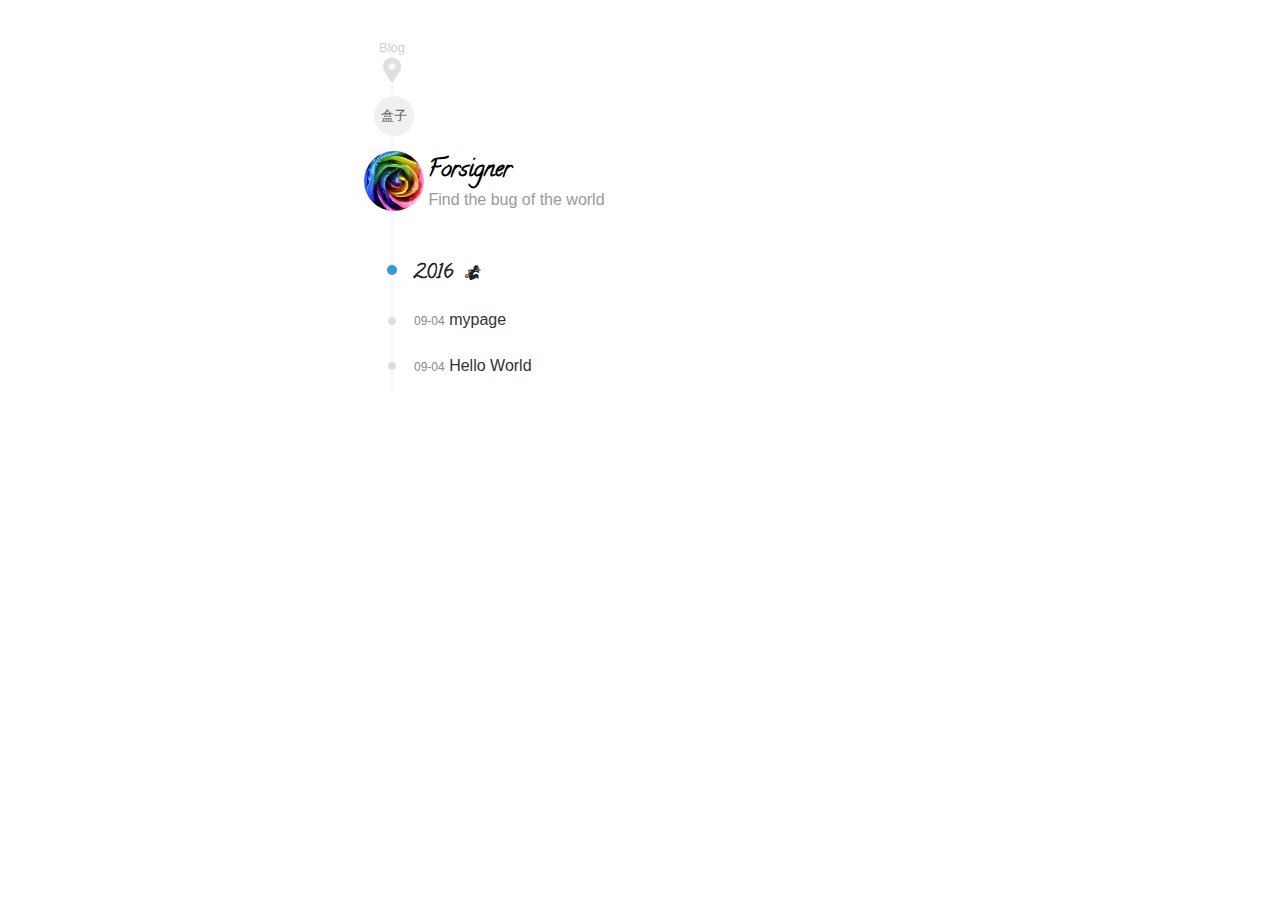
==== commit 1082471a: "Site updated: 2016-09-04 13:31:16" ====
--- a/archives/index.html
+++ b/archives/index.html
@@ -7,7 +7,7 @@
 <head>
   <meta charset="utf-8">
   
-  <title>Archives | Hexo</title>
+  <title>Archives | NEWBLUE</title>
 
   <meta name="viewport" content="width=device-width, initial-scale=1, maximum-scale=1">
 
@@ -16,11 +16,11 @@
   
 
   <meta property="og:type" content="website">
-<meta property="og:title" content="Hexo">
+<meta property="og:title" content="NEWBLUE">
 <meta property="og:url" content="http://yoursite.com/archives/index.html">
-<meta property="og:site_name" content="Hexo">
+<meta property="og:site_name" content="NEWBLUE">
 <meta name="twitter:card" content="summary">
-<meta name="twitter:title" content="Hexo">
+<meta name="twitter:title" content="NEWBLUE">
 
   
 
@@ -177,6 +177,14 @@
       
     </a>
   </li>
+<li class="item-post item">
+  <span class="post-date">09-04</span>
+
+  
+  <a class="post-title" href="/2016/09/04/mypage/">mypage</a>
+
+
+</li>
 <li class="item-post item">
   <span class="post-date">09-04</span>
 
